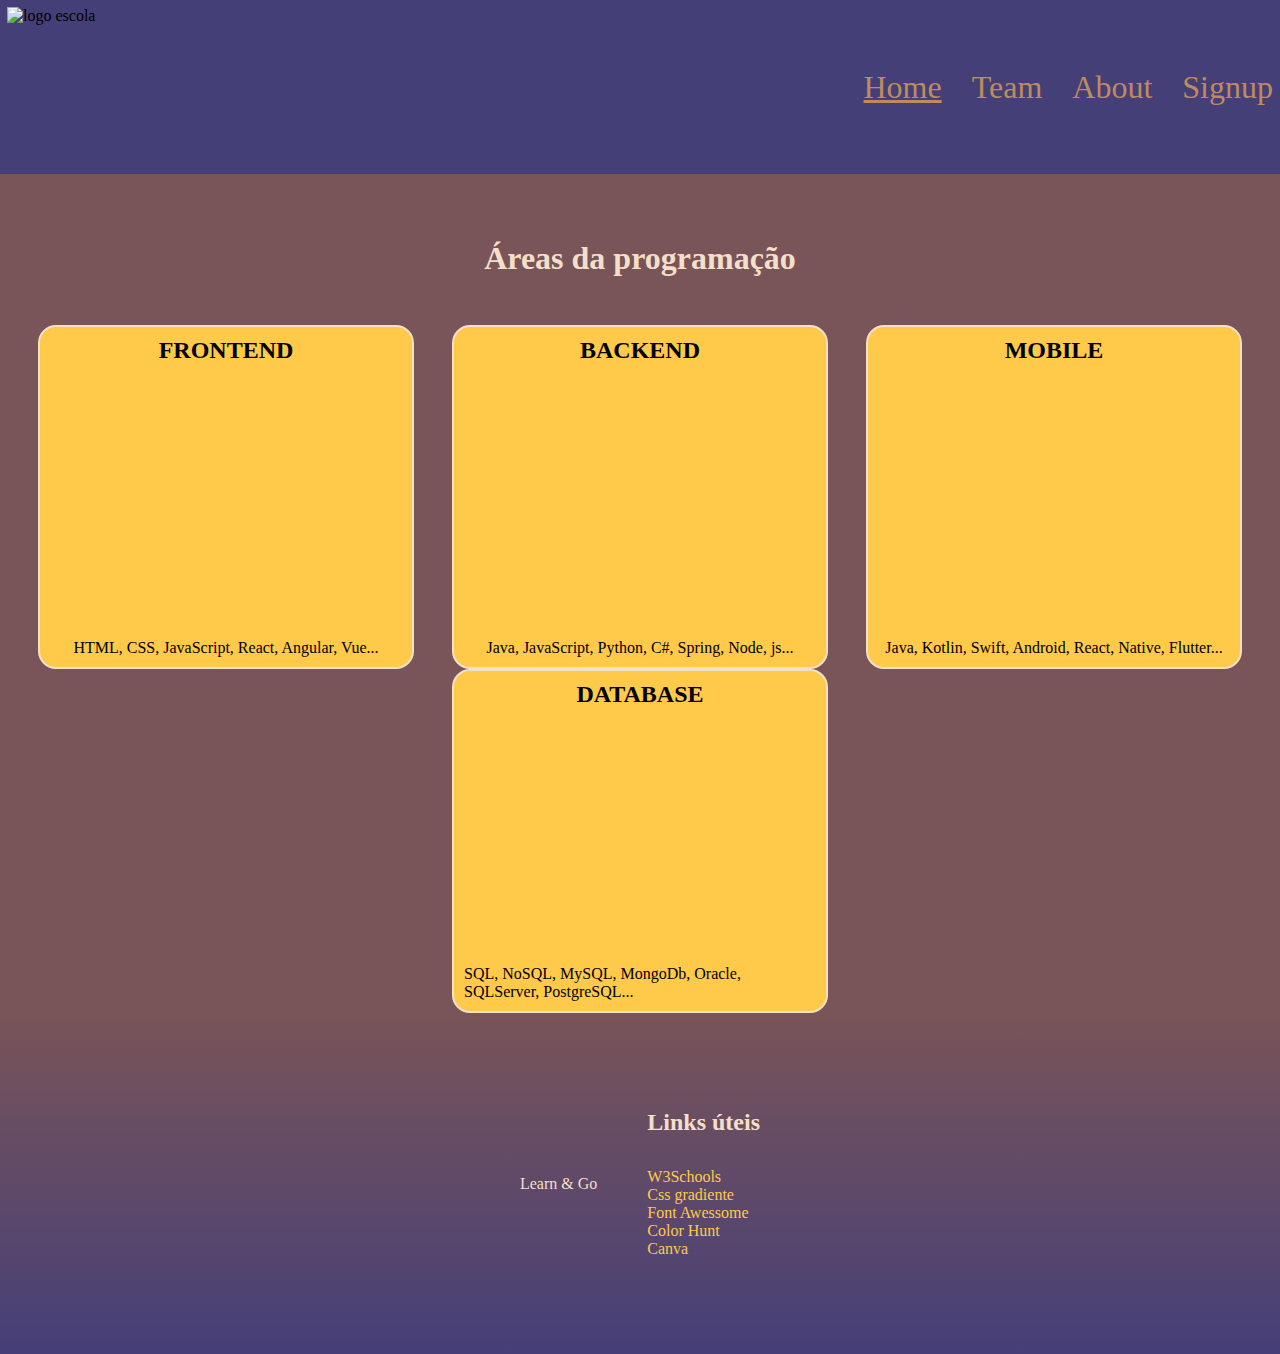
==== index.html @ 6d43b17c "Add files via upload" ====
<!DOCTYPE html>
<html lang="pt-br">

<head>
    <meta charset="UTF-8">
    <meta name="viewport" content="width=device-width, initial-scale=1.0">
    <title>Leran & Go</title>
    <link rel="stylesheet" href="index-styles.css">
</head>

<body>
    <header>
        <img class="logo" src="./assets/logo.png" alt="logo escola">
        <nav class="header_navegacao">
            <a href="./index.html">Home</a>
            <a href="./team/team.html">Team</a>
            <a href="./about/about.html">About</a>
            <a href="./signup/signup.html">Signup</a>
        </nav>
    </header>


    <main>
        <img class="banner" src="./assets/banner.png" alt="">

        <h1>Áreas da programação</h1>

        <section class="cursos">

            <div class="cursos__cartao">
                <h2>FRONTEND</h2>
                <i class="fa-solid fa-laptop fa-10x"></i>
                <p>HTML, CSS, JavaScript, React, Angular, Vue...</p>
            </div>

            <div class="cursos__cartao">
                <h2>BACKEND</h2>
                <i class="fa-solid fa-compress fa-10x"></i>
                <p>Java, JavaScript, Python, C#, Spring, Node, js...</p>
            </div>

            <div class="cursos__cartao">
                <h2>MOBILE</h2>
                <i class="fa-solid fa-mobile fa-10x"></i>
                <p>Java, Kotlin, Swift, Android, React, Native, Flutter...</p>
            </div>

            <div class="cursos__cartao">
                <h2>DATABASE</h2>
                <i class="fa-solid fa-database fa-10x"></i>
                <p>SQL, NoSQL, MySQL, MongoDb, Oracle, SQLServer, PostgreSQL...</p>

            </div>


        </section>
    </main>


    <footer>
        <p>Learn & Go</p>
        <section class="footer_links">
            <h2>Links úteis</h2>
            <a href="https://www.w3schools.com/">W3Schools</a>
            <a href="https://cssgradient.io/">Css gradiente</a>
            <a href="https://fontawesome.com/">Font Awessome</a>
            <a href="https://colorhunt.co/">Color Hunt</a>
            <a href="https://www.canva.com/">Canva</a>
            
        </section>

    </footer>
    <script src="https://kit.fontawesome.com/066845b82b.js" crossorigin="anonymous"></script>
</body>

</html>
---- index-styles.css ----
@import url(./color.css);

*{
    margin: 0;
    padding: 0;
    text-decoration: none;
}

body { 
    height: auto;
    background-color: var(--cor-primaria);
    position: relative;
}

header {
    background-color: var(--cor-primaria);
    height: 10rem;
    padding: 7px;
    display: flex;
    justify-content: space-between;
    align-items: center;   
}

.logo {
    width: 11rem;
    height: 10rem;
}

.header_navegacao {
    display: flex;
}

.header_navegacao *{
    font-size: 2rem;
    margin-left: 30px; 
    color: var(--cor-secundaria);
}

.header_navegacao *:hover {
    transform: scale(1.1);
    color: var(--cor-terciaria);
}

.header_navegacao a:nth-child(1) {
    text-decoration: underline;
}

main{
    background-color: var(--cor-quaternaria);
}

.banner{
    width: 100%;
}
h1{
    color: var(--cor-quintenaria);
    text-align: center;
    margin: 3rem 0;
}

.cursos {
    display: flex;
    justify-content: space-evenly;
    flex-wrap: wrap;
    
}

.cursos__cartao {
    display: flex;
    width: 22rem;
    height: 20rem;
    background-color: var(--cor-terciaria);
    border-radius: 18px;
    border: solid 2px var(--cor-quintenaria);
    align-items: center;
    flex-direction: column;
    justify-content: space-between;
    padding: 10px;
}

.cursos__cartao:hover {
    filter: brightness(70%);
    cursor: pointer;
    transform: scale(0.9);
}

footer {
    color: var(--cor-quintenaria);
    display: flex;
    align-items: center;
    justify-content: center;
    gap: 50px;
    padding: 6rem;
    background: rgb(121,84,88);
    background: linear-gradient(180deg, rgba(121,84,88,1) 0%, rgba(69,63,120,1) 100%);
}

.footer_links a{
    display: flex;
    flex-direction: column;
    color: var(--cor-terciaria);
}

.footer_links h2{
    margin-bottom: 2rem;
}

.footer_links a:hover{
    color: var(--cor-secundaria);
}
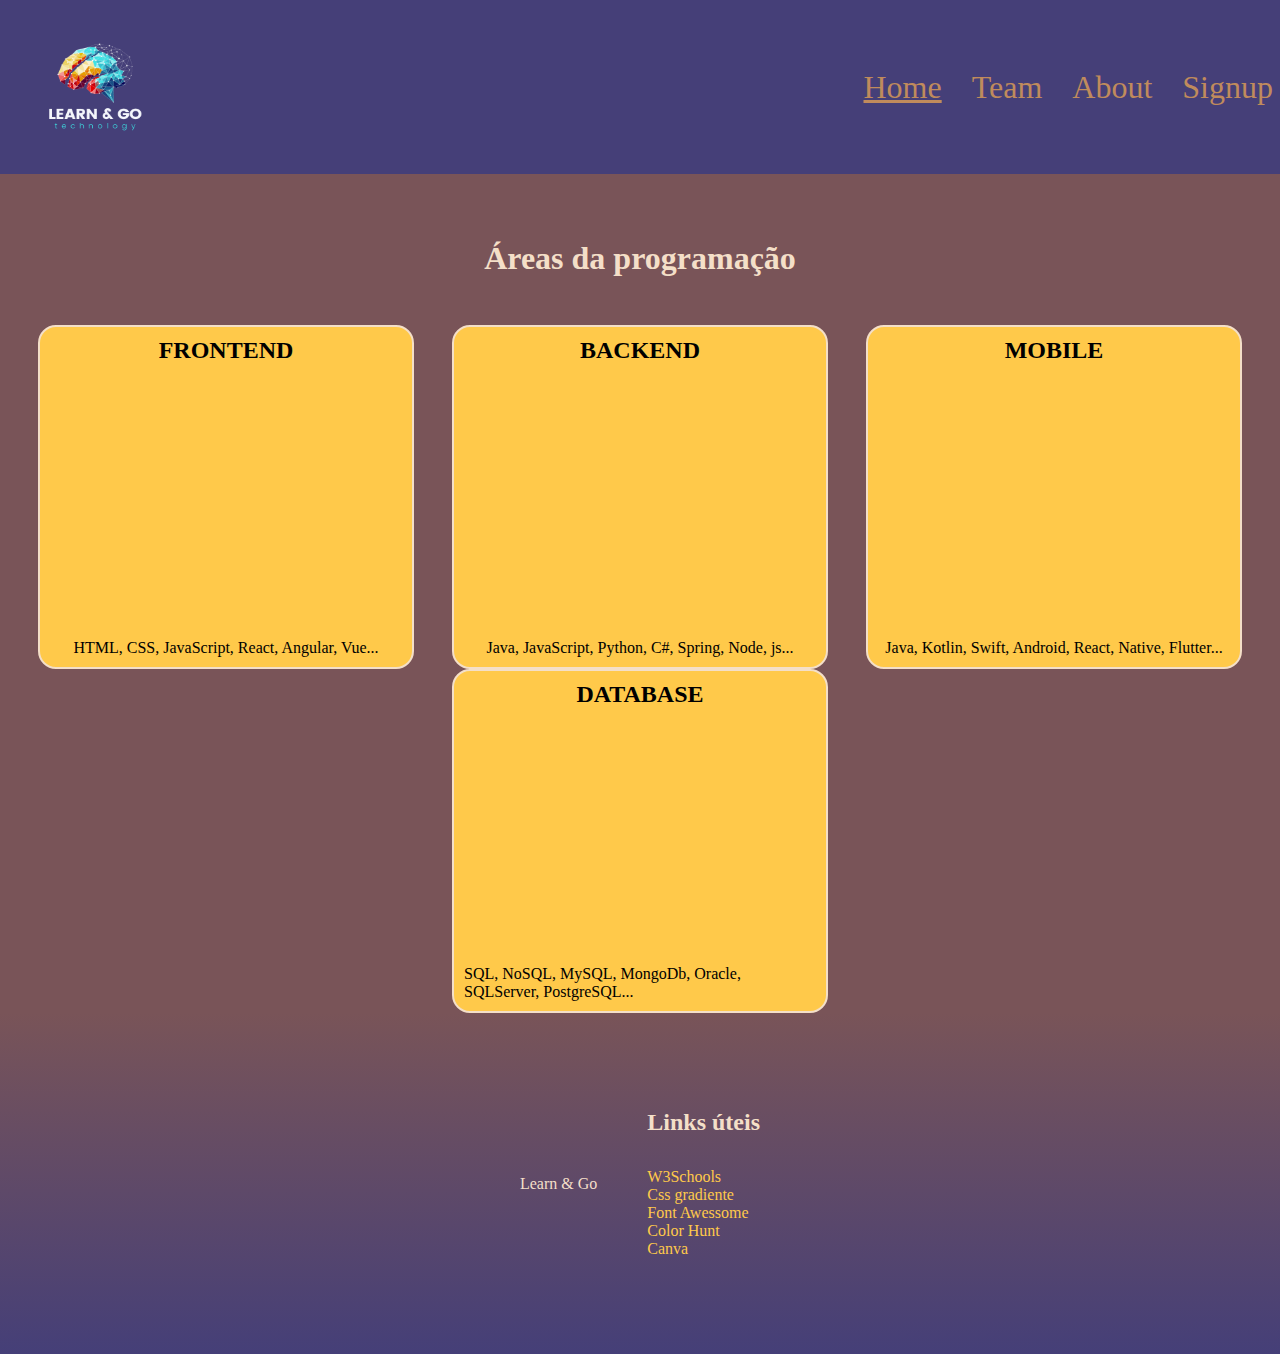
==== commit 8af87450: "Update index.html" ====
--- a/index.html
+++ b/index.html
@@ -10,7 +10,7 @@
 
 <body>
     <header>
-        <img class="logo" src="./assets/logo.png" alt="logo escola">
+        <img class="logo" src="assets/logo.png" alt="logo escola">
         <nav class="header_navegacao">
             <a href="./index.html">Home</a>
             <a href="./team/team.html">Team</a>
@@ -21,7 +21,7 @@
 
 
     <main>
-        <img class="banner" src="./assets/banner.png" alt="">
+        <img class="banner" src="assets/banner.png" alt="">
 
         <h1>Áreas da programação</h1>
 
@@ -73,4 +73,4 @@
     <script src="https://kit.fontawesome.com/066845b82b.js" crossorigin="anonymous"></script>
 </body>
 
-</html>+</html>
